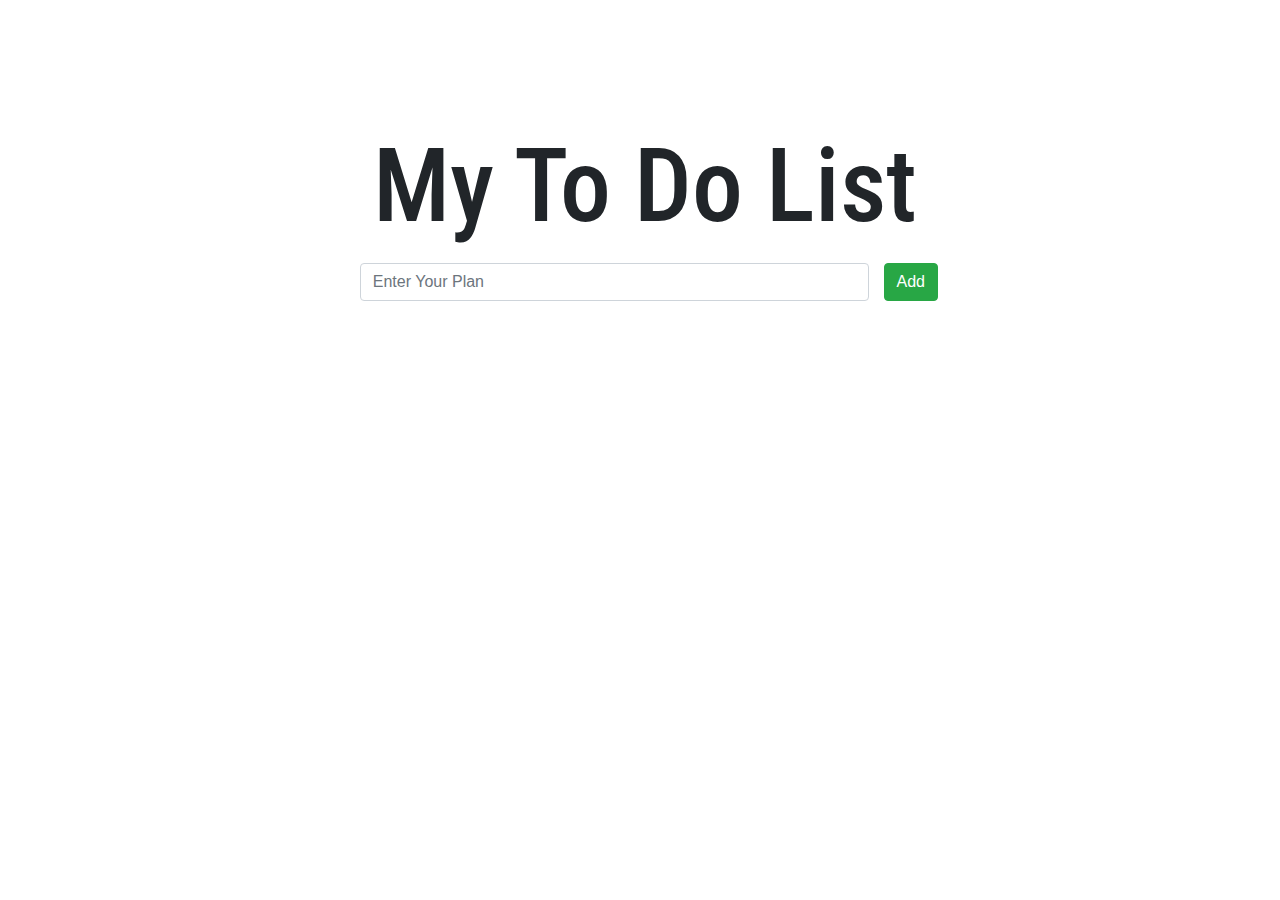
==== index.html @ 1047a215 "this is my git message" ====
<!DOCTYPE html>
<html>
<head>
  <meta name="viewport" content="width=device-width, initial-scale=1">
  <link rel="stylesheet" type="text/css" href="CSS/bootstrap.css">
  <link href="https://fonts.googleapis.com/css?family=Roboto+Condensed" rel="stylesheet">
  <link rel="stylesheet" type="text/css" href="CSS/style.css">
  <script type="text/javascript" src="JS/script.js"></script>
</head>
<body>
  <div class = "container-fluid">
    <div id="myDIV" class="header">
      <h2 style="margin:5px">My To Do List</h2>
    </div>
    <div class="row" style="margin-right: 15%">
      <div class="col-sm-6" style="margin-left:32%;">
        <input class = "form-control" type="text" id="myInput" placeholder="Enter Your Plan">
      </div>
      <button type = "button" class = "btn btn-success" onclick="newElement()" class="addBtn">Add</button>
    </div>

    <ul id="myUL">
    </ul>
    
  </div>

</body>
</html>
---- CSS/style.css ----
div.header {
  margin-bottom: 15px;
  margin-top: 10%;
}
h2 {
  width:100%;
  position: relative;
  text-align: center;
  font-size: 8vw;
  font-family: 'Roboto Condensed', sans-serif;
}

ul li.checked::before {
  content: '';
  position: absolute;
  border-color: #fff;
  border-style: solid;
  border-width: 0 2px 2px 0;
  top: 10px;
  left: 16px;
  transform: rotate(45deg);
  height: 15px;
  width: 7px;
  margin-left: 20%;
  font-family: 'Roboto Condensed', sans-serif;
}

li {
  border-color: #fff;
  border-width: 0 2px 2px 0;
  font-family: 'Roboto Condensed', sans-serif;
}

ul li:hover {
  font-size: 20px;
}

#myUL {
  margin-top: 2%;
  margin-left: 25%;
}

.close {
  margin-right: 43%;
}

.close:hover{
  font-size: 30px;
}
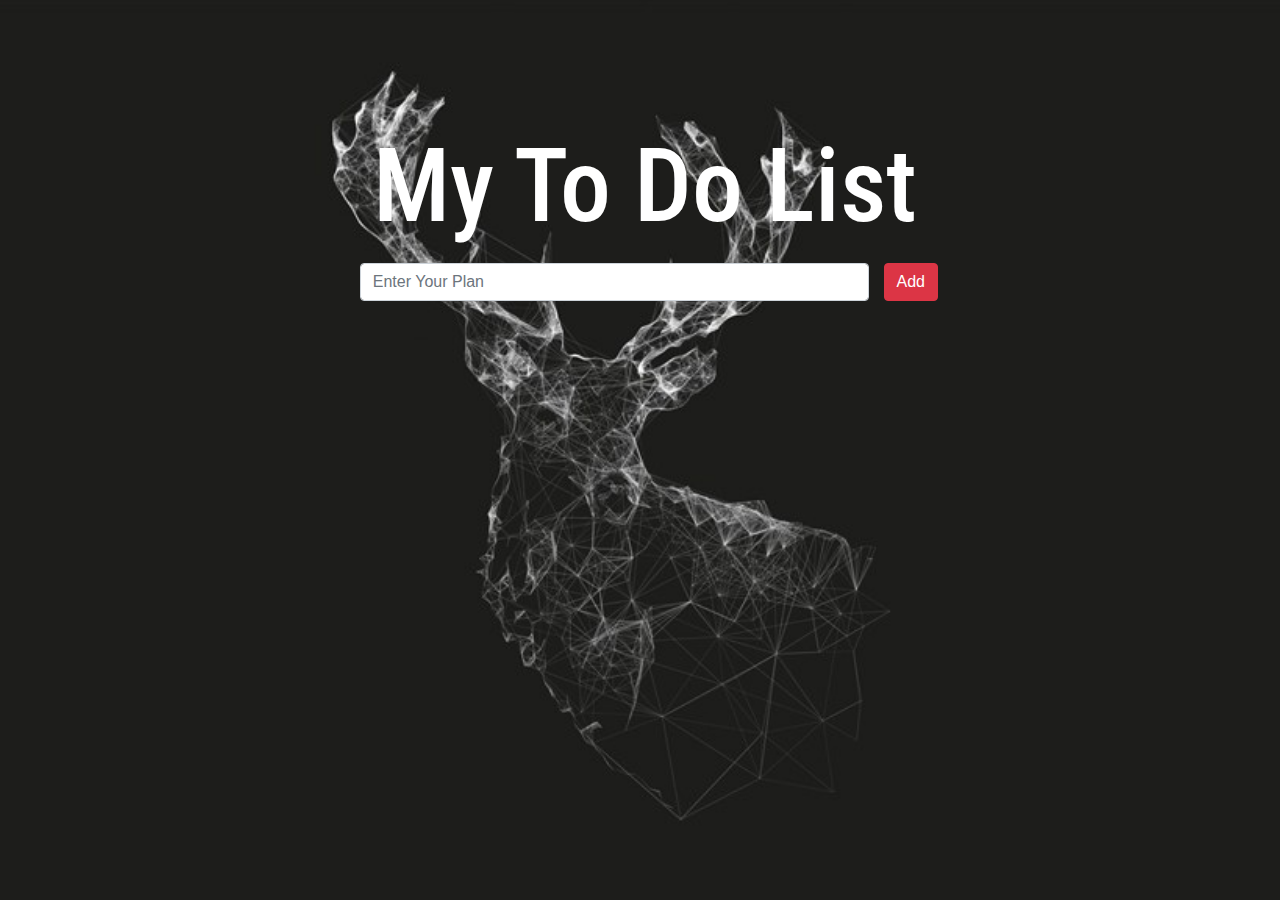
==== commit 608b590f: "Background Styling / JS added" ====
--- a/index.html
+++ b/index.html
@@ -16,14 +16,21 @@
       <div class="col-sm-6" style="margin-left:32%;">
         <input class = "form-control" type="text" id="myInput" placeholder="Enter Your Plan">
       </div>
-      <button type = "button" class = "btn btn-success" onclick="newElement()" class="addBtn">Add</button>
+      <button type = "button" class = "btn btn-danger" onclick="newElement()" class="addBtn">Add</button>
     </div>
 
     <ul id="myUL">
     </ul>
     
   </div>
+<script type="text/javascript">
+  var list = document.querySelector('ul');
+  list.addEventListener('click', function(str) {
+    if (str.target.tagName === 'LI') {
+      str.target.classList.toggle("checked");
+    }})
 
+</script>
 </body>
 </html>
 
--- a/CSS/style.css
+++ b/CSS/style.css
@@ -1,3 +1,11 @@
+body {
+  background: url("img.jpeg") no-repeat center center fixed; 
+  -webkit-background-size: cover;
+  -moz-background-size: cover;
+  -o-background-size: cover;
+  background-size: cover;
+}
+
 div.header {
   margin-bottom: 15px;
   margin-top: 10%;
@@ -7,33 +15,26 @@
   position: relative;
   text-align: center;
   font-size: 8vw;
+  color: white;
   font-family: 'Roboto Condensed', sans-serif;
 }
 
-ul li.checked::before {
-  content: '';
-  position: absolute;
-  border-color: #fff;
-  border-style: solid;
-  border-width: 0 2px 2px 0;
-  top: 10px;
-  left: 16px;
-  transform: rotate(45deg);
-  height: 15px;
-  width: 7px;
-  margin-left: 20%;
-  font-family: 'Roboto Condensed', sans-serif;
-}
 
 li {
   border-color: #fff;
   border-width: 0 2px 2px 0;
   font-family: 'Roboto Condensed', sans-serif;
+  color: white;
 }
 
 ul li:hover {
   font-size: 20px;
 }
+
+ul li.checked {
+  color: grey;
+  text-decoration: line-through;
+} 
 
 #myUL {
   margin-top: 2%;
@@ -42,8 +43,10 @@
 
 .close {
   margin-right: 43%;
+  color: white;
 }
 
 .close:hover{
   font-size: 30px;
+  color: white;
 }
